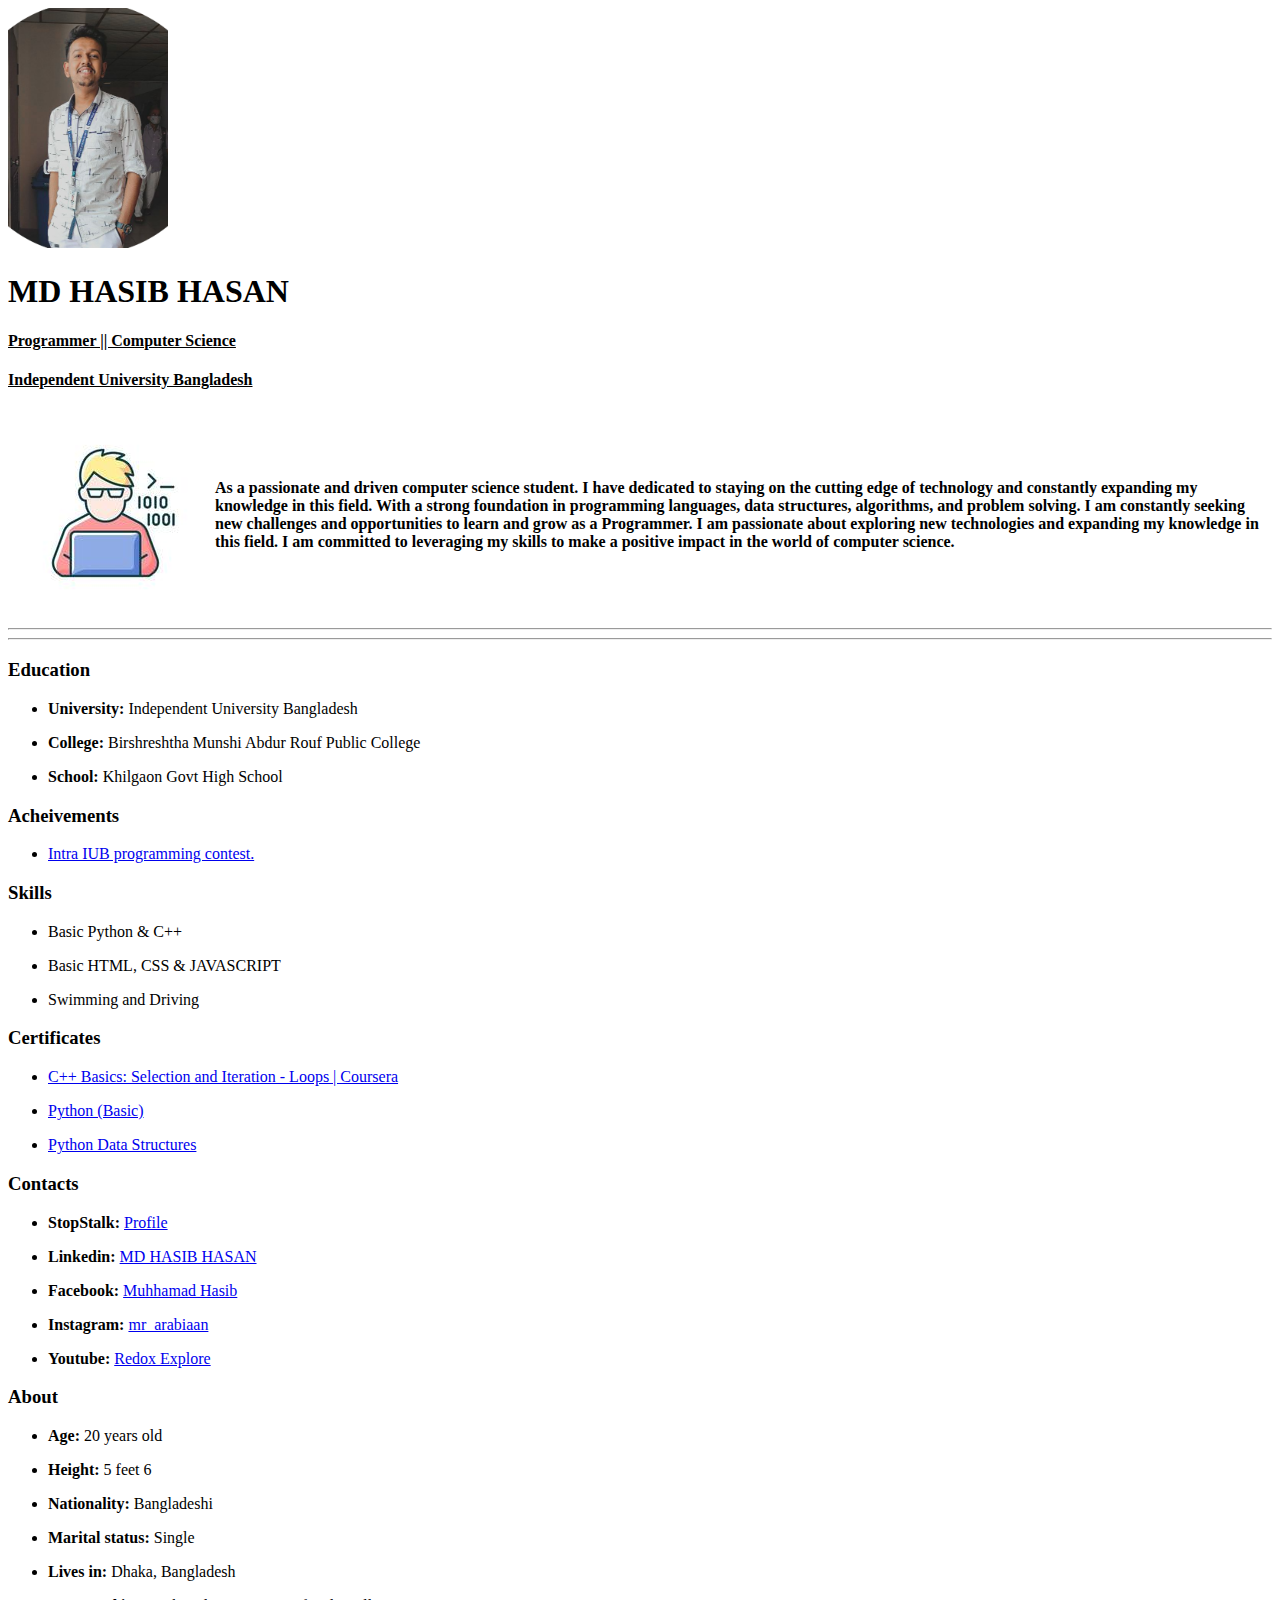
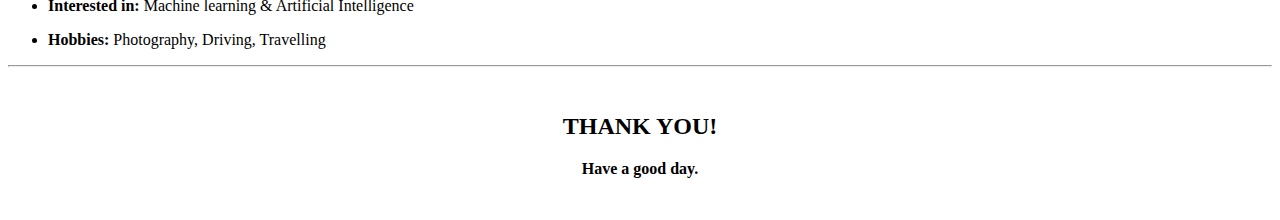
==== index.html @ c2b718d5 "Add files via upload" ====
<!DOCTYPE html>
<html lang="en" dir="ltr">
  <head>
    <meta charset="utf-8">
    <title>MD HASIB HASAN</title>
    <link rel="stylesheet" href="css/style.css">
    <link rel="icon" href="favicon.ico">
  </head>
  <body>
    <div class="bgdiv">
      <div class="Myphoto">
        <img src="index_front3.png" alt="MD HASIB HASAN" width="160" height="240">
        <h1> <strong>MD HASIB HASAN</strong></h1>
        <h4><u> Programmer  ||  Computer Science </u> </h4>
        <h4><u> Independent University Bangladesh </u></h4>
      </div>
      </div>
      <div class="in">
        <table border = "0px">
          <tr>
            <td class="into" >
              <img src = "intropicport.jpg" alt="Programmer" />
            </td>
            <td class="into2">
              <p> <b> As a passionate and driven computer science student.
                I have dedicated to staying on the cutting edge of technology and constantly expanding my knowledge in this field.
              With a strong foundation in programming languages, data structures, algorithms, and problem solving.
               I am constantly seeking new challenges and opportunities to learn and grow as a Programmer.
             I am passionate about exploring new technologies and expanding my knowledge in this field.
             I am committed to leveraging my skills to make a positive impact in the world of computer science.</b> </p>
            </td>
          </tr>
        </table>
      </div>
    <hr>
    <hr>
    <h3><strong> Education </strong></h3>
    <ul>
      <li><p><strong>University: </strong> Independent University Bangladesh </p></li>
      <li><p><strong>College: </strong> Birshreshtha Munshi Abdur Rouf Public College </p></li>
      <li> <p><strong>School: </strong> Khilgaon Govt High School</p> </li>
      </ul>
      <h3><strong> Acheivements </strong></h3>
      <ul>
        <li><p><a href="https://www.linkedin.com/posts/md-hasib-hasan-982a5523b_activity-6996209505931862017-GtjN?utm_source=share&utm_medium=member_desktop">Intra IUB programming contest.</a></p></li>
      </ul>
      <h3><strong>Skills</strong></h3>
      <ul>
        <li><p>Basic Python & C++</p></li>
        <li><p>Basic HTML, CSS & JAVASCRIPT</p></li>
        <li><p>Swimming and Driving</p></li>
      </ul>
      <h3><strong> Certificates </strong></h3>
      <ul>
        <li><p><a href="https://coursera.org/share/c7f7c67947cba0e1e4ea1f5f33f8f18b">C++ Basics: Selection and Iteration - Loops | Coursera</a></p></li>
        <li><p><a href="https://www.hackerrank.com/certificates/iframe/5235950dff0b">Python (Basic)</a></p></li>
        <li><p><a href="https://coursera.org/share/73bebc881c6f0f539843866a4fb8aa96">Python Data Structures</a></p></li>
      </ul>
      <h3><strong>Contacts</strong></h3>
      <ul>
        <li><p><strong>StopStalk: </strong> <a href="https://www.stopstalk.com/user/profile/mdhasibhasan">Profile</a></p></li>
        <li><p><strong>Linkedin: </strong><a href="https://www.linkedin.com/in/md-hasib-hasan-982a5523b">MD HASIB HASAN</a></p></li>
        <li><p><strong>Facebook: </strong><a href="https://www.facebook.com/mr.arabiaan">Muhhamad Hasib</a></p></li>
        <li><p><strong>Instagram: </strong><a href="https://instagram.com/mr_arabiaan">mr_arabiaan</a></p></li>
        <li><p><strong>Youtube: </strong><a href="https://www.youtube.com/channel/UCtULqY_nVP8gTGtDJx8ckVw">Redox Explore</a></p></li>
      </ul>
      <h3><strong>About</strong></h3>
      <ul>
        <li><p><strong>Age: </strong> 20 years old</p></li>
        <li><p><strong>Height: </strong>5 feet 6</p></li>
        <li><p><strong>Nationality: </strong>Bangladeshi</p></li>
        <li><p><strong>Marital status: </strong>Single</p></li>
        <li><p><strong>Lives in: </strong>Dhaka, Bangladesh</p></li>
        <li><p><strong>Interested in: </strong>Machine learning & Artificial Intelligence</p></li>
        <li><p><strong>Hobbies: </strong>Photography, Driving, Travelling</p></li>
      </ul>
      <hr>
      <br>
      <center>
        <h2><strong>THANK YOU!</strong></h2>
        <p><strong>Have a good day.</strong></p>
        </center>

        <br>

  </body>
</html>
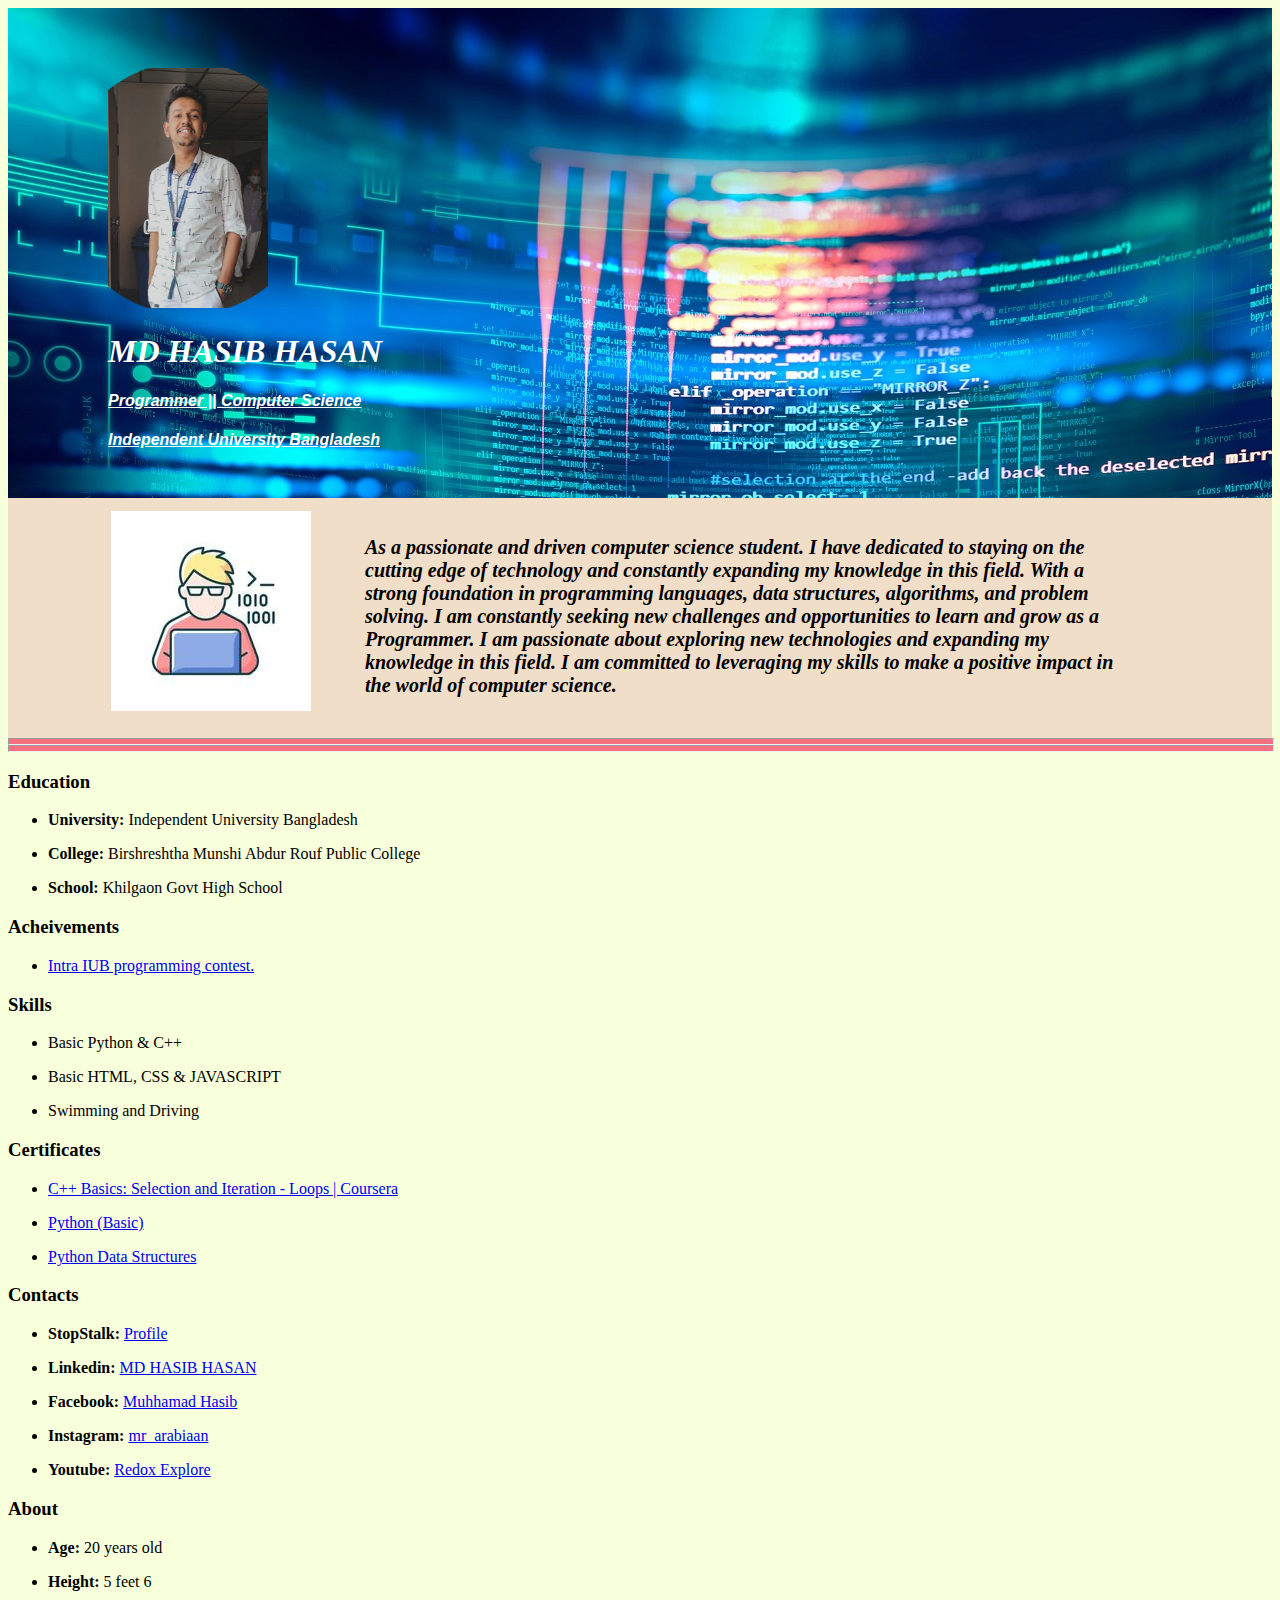
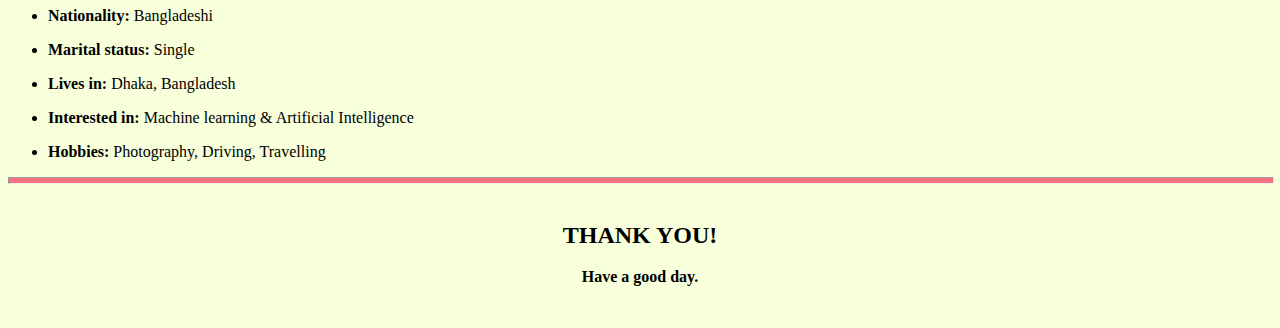
==== commit dbccf64b: "Update index.html" ====
--- a/index.html
+++ b/index.html
@@ -3,7 +3,7 @@
   <head>
     <meta charset="utf-8">
     <title>MD HASIB HASAN</title>
-    <link rel="stylesheet" href="css/style.css">
+    <link rel="stylesheet" href="style.css">
     <link rel="icon" href="favicon.ico">
   </head>
   <body>
--- a/style.css
+++ b/style.css
@@ -0,0 +1,54 @@
+body{
+  background-color: #F8FFDB;
+  padding-right: 200;
+}
+
+.bgdiv{
+  background-image: url("programming.jpg");
+  height: 490px;
+  width: 100%;
+}
+.Myphoto{
+  padding-top: 60px;
+  margin-left: 100px;
+}
+
+.into{
+  margin-left: 100px;
+  margin-top: 10px;
+  width: 20%;
+  height: 220px;
+  margin-bottom: 10px;
+  position: relative;
+  display: inline-block;
+}
+.in{
+  height: 240px;
+  background-color: #F1DEC9;
+}
+.into2{
+  margin-top: 10px;
+  width: 60%;
+  height: 220px;
+  font-size: 20px;
+  font-style: oblique;
+  position: relative;
+  display: inline-block;
+}
+
+hr{
+  background-color: #F67280;
+  border-style: dotted, double, none;
+  height: 5px;
+  width: 100%;
+  margin: 0;
+}
+h1{
+  font-style: oblique;
+  color: white;
+}
+h4{
+  font-style: oblique;
+  font-family: sans-serif;
+  color: white;
+}
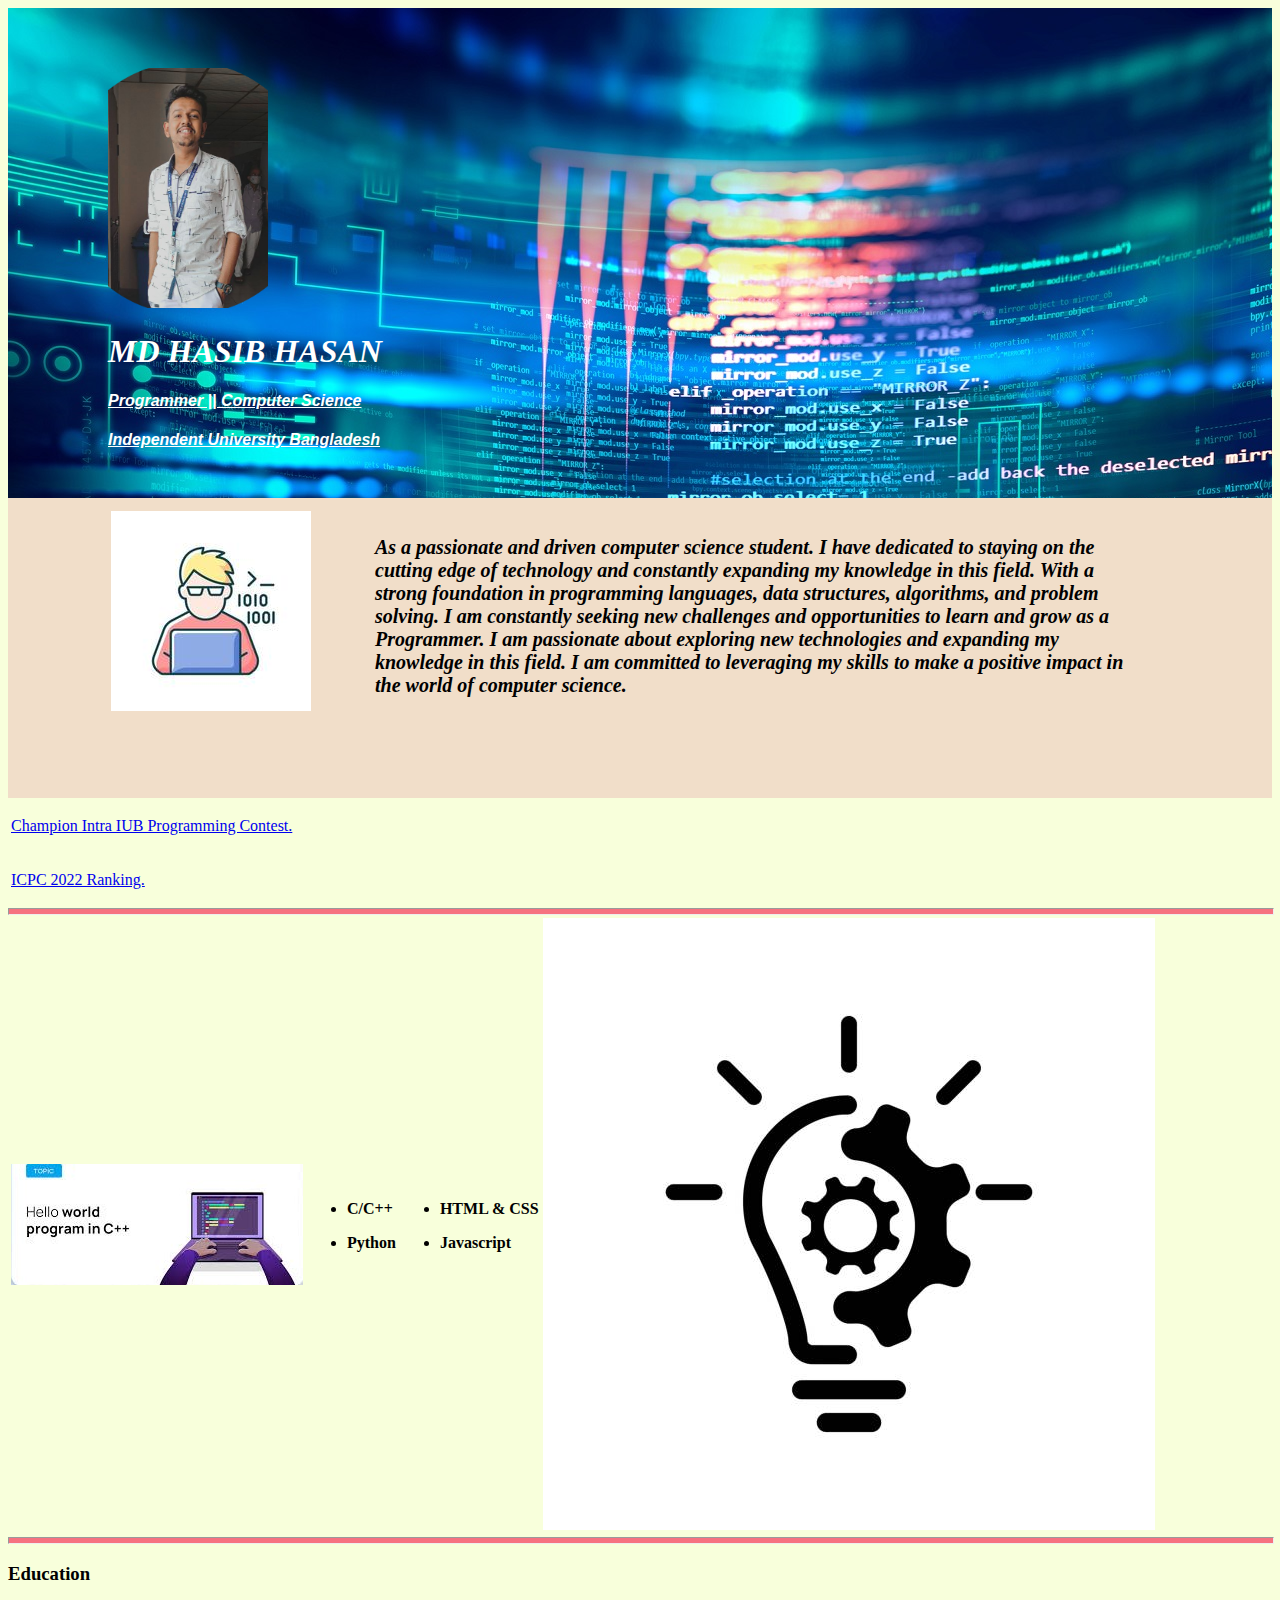
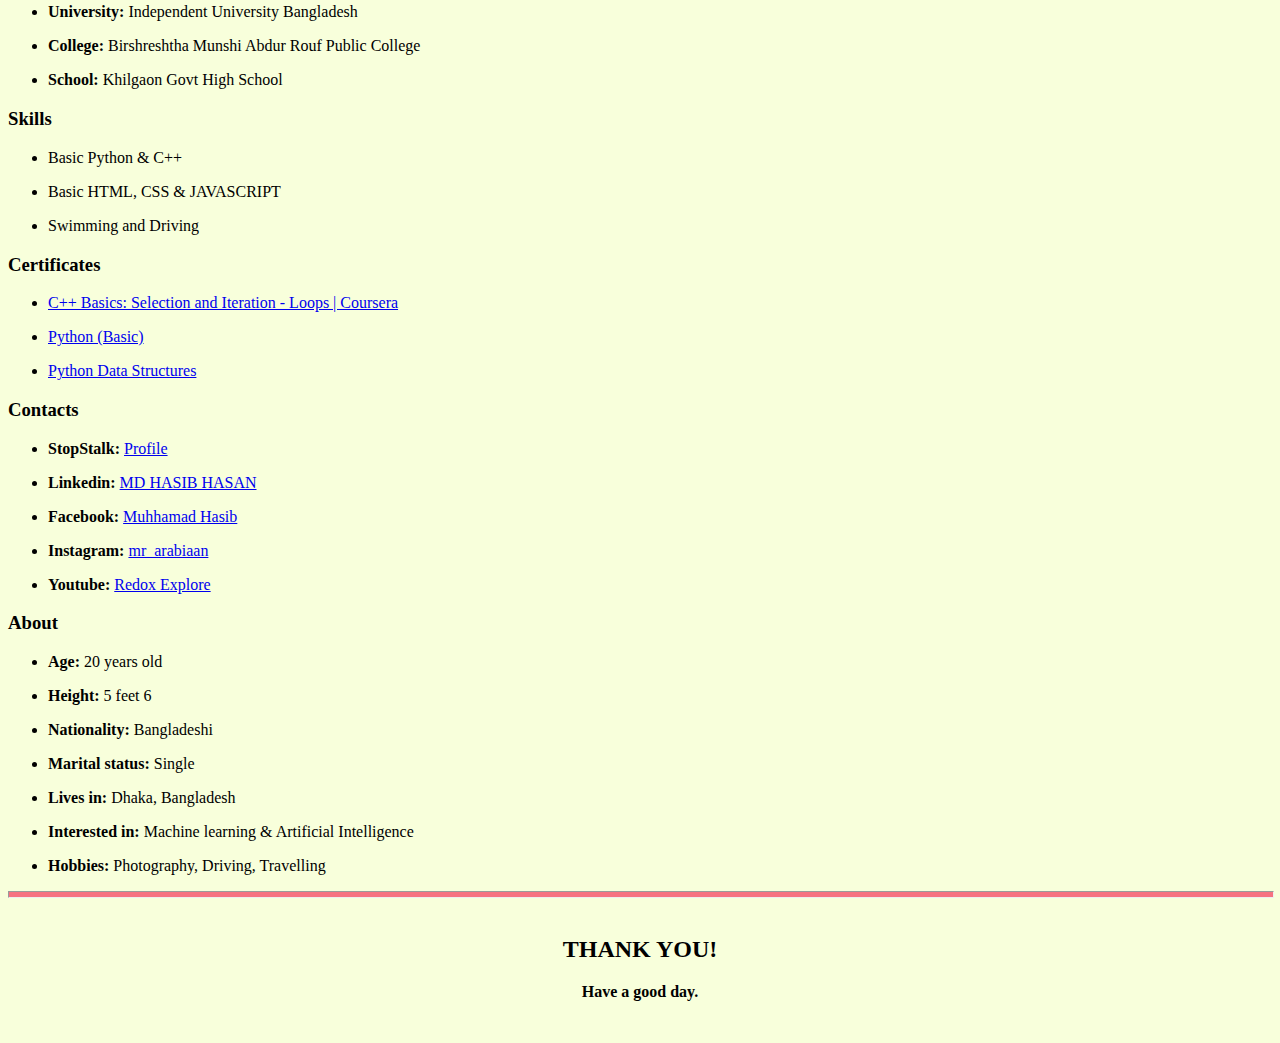
==== commit 4d529e1d: "Add files via upload" ====
--- a/index.html
+++ b/index.html
@@ -32,17 +32,38 @@
           </tr>
         </table>
       </div>
+    <div class="skill">
+      <table>
+        <tr><td><p class="ali"><a href="https://www.linkedin.com/posts/md-hasib-hasan-982a5523b_activity-6996209505931862017-GtjN?utm_source=share&utm_medium=member_desktop" class="btn">Champion Intra IUB Programming Contest.</a></p></td></tr>
+        <tr><td><p class="ali2"><a href="icpc.html" class="btn">ICPC 2022 Ranking.</a></p></p></td></tr>
+      </table>
+    </div>
     <hr>
+    <div class="skl">
+      <table>
+      <tr>
+        <td><img src="i21.jpg" alt="Coding"></td>
+        <td><ul>
+          <li class="soft"><p class="soft2"><b> C/C++ </b></p></li>
+          <li class="soft"><p class="soft2"><b> Python </b></p></li>
+        </ul></td>
+        <td><ul>
+          <li class="soft"><p class="soft2"><b> HTML & CSS </b></p></li>
+          <li class="soft">
+          <p class="soft2"><b> Javascript </b></p></li>
+        </ul></td>
+        <td>
+          <img class="si" src="Skillsicon.jpg" alt="skill icon">
+        </td>
+      </tr>
+      </table>
+    </div>
     <hr>
     <h3><strong> Education </strong></h3>
     <ul>
       <li><p><strong>University: </strong> Independent University Bangladesh </p></li>
       <li><p><strong>College: </strong> Birshreshtha Munshi Abdur Rouf Public College </p></li>
       <li> <p><strong>School: </strong> Khilgaon Govt High School</p> </li>
-      </ul>
-      <h3><strong> Acheivements </strong></h3>
-      <ul>
-        <li><p><a href="https://www.linkedin.com/posts/md-hasib-hasan-982a5523b_activity-6996209505931862017-GtjN?utm_source=share&utm_medium=member_desktop">Intra IUB programming contest.</a></p></li>
       </ul>
       <h3><strong>Skills</strong></h3>
       <ul>
--- a/style.css
+++ b/style.css
@@ -23,7 +23,7 @@
   display: inline-block;
 }
 .in{
-  height: 240px;
+  height: 300px;
   background-color: #F1DEC9;
 }
 .into2{
@@ -31,6 +31,7 @@
   width: 60%;
   height: 220px;
   font-size: 20px;
+  margin-left: 10px;
   font-style: oblique;
   position: relative;
   display: inline-block;
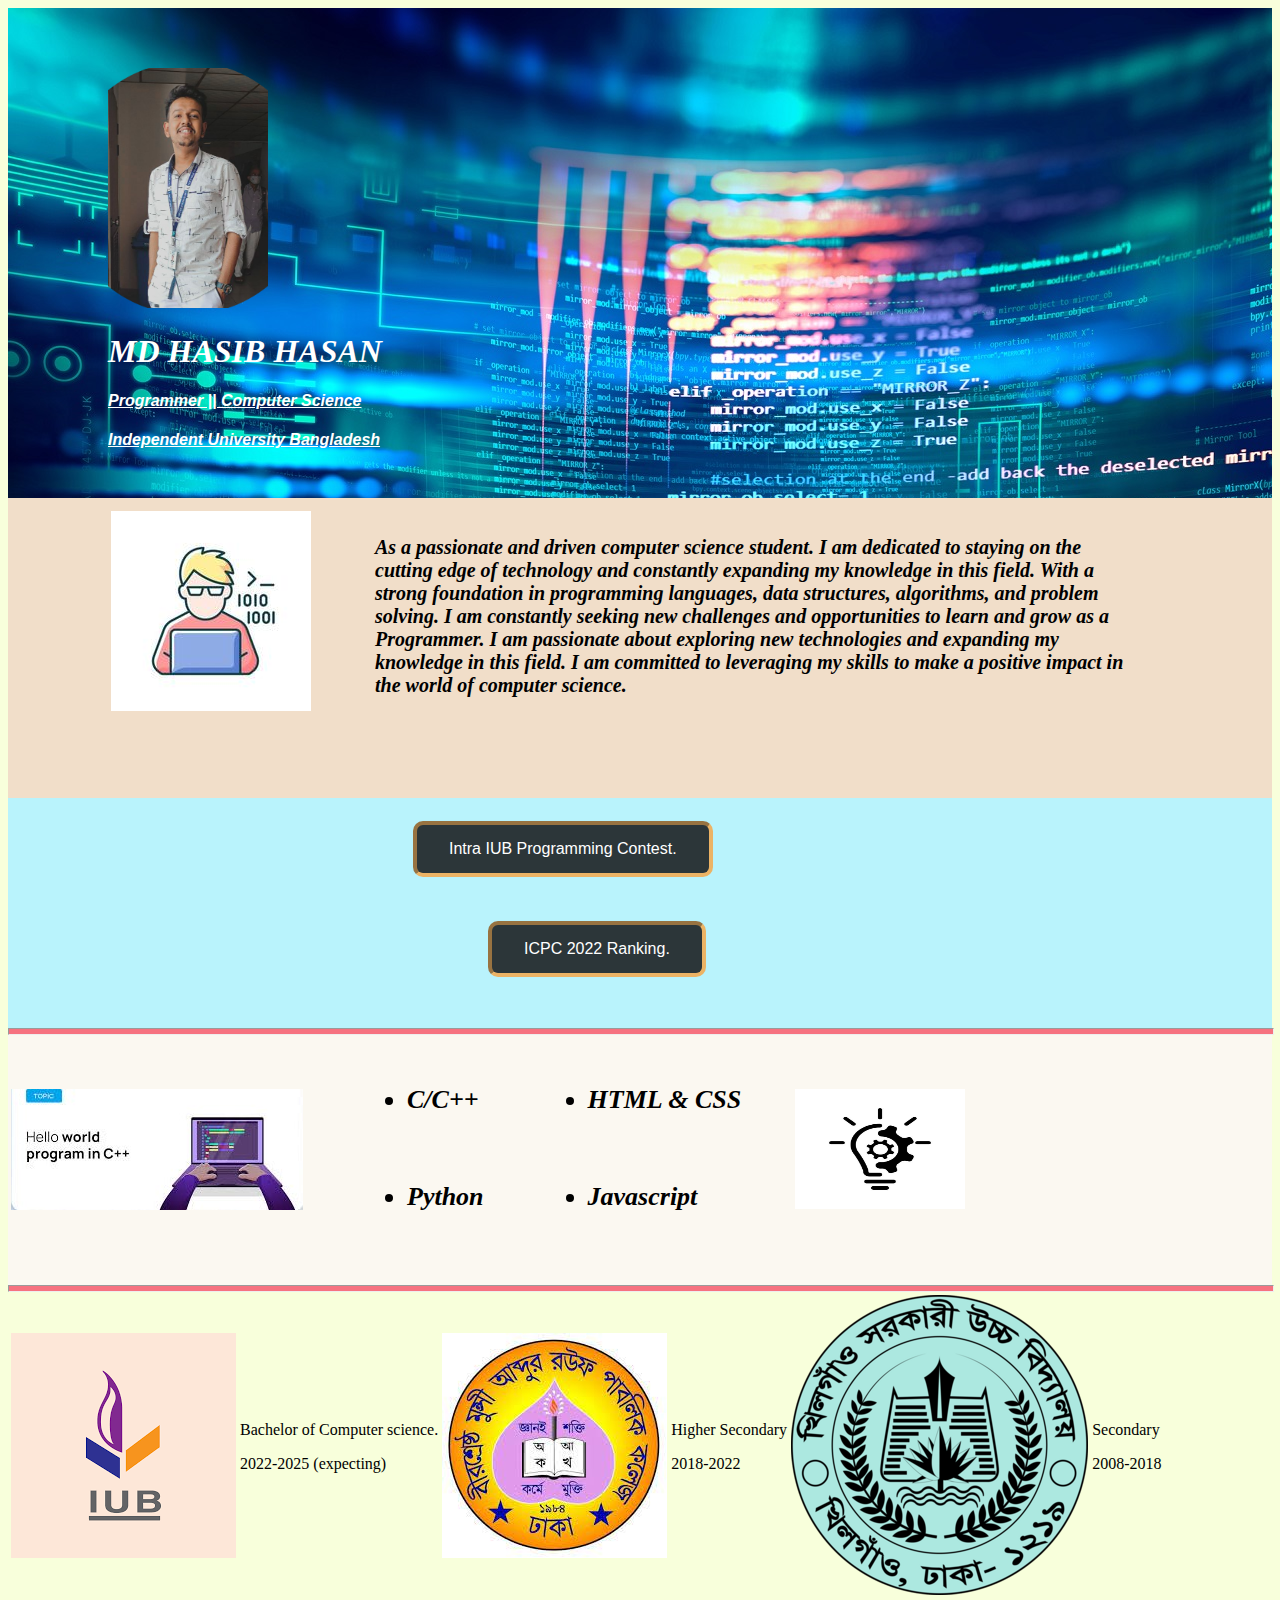
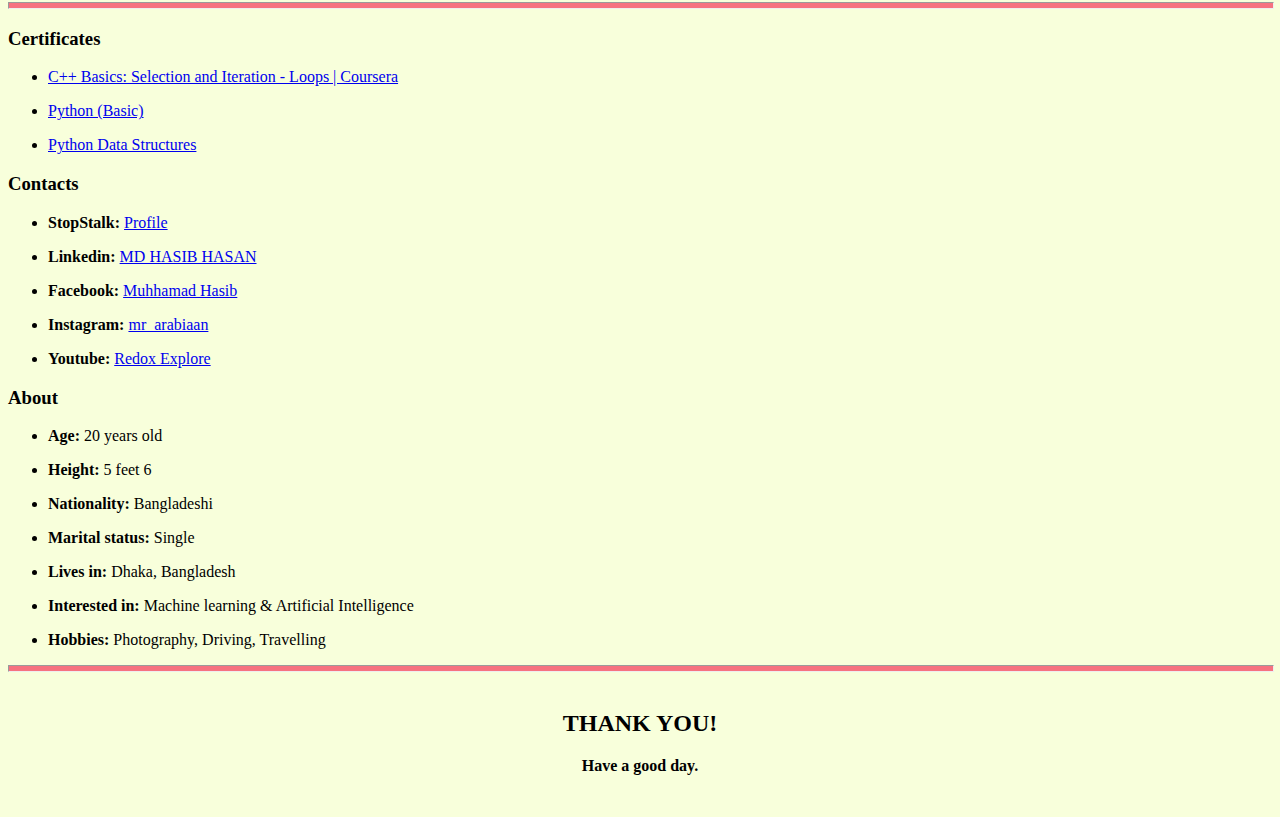
==== commit 43f72123: "Add files via upload" ====
--- a/index.html
+++ b/index.html
@@ -23,7 +23,7 @@
             </td>
             <td class="into2">
               <p> <b> As a passionate and driven computer science student.
-                I have dedicated to staying on the cutting edge of technology and constantly expanding my knowledge in this field.
+                I am dedicated to staying on the cutting edge of technology and constantly expanding my knowledge in this field.
               With a strong foundation in programming languages, data structures, algorithms, and problem solving.
                I am constantly seeking new challenges and opportunities to learn and grow as a Programmer.
              I am passionate about exploring new technologies and expanding my knowledge in this field.
@@ -34,7 +34,7 @@
       </div>
     <div class="skill">
       <table>
-        <tr><td><p class="ali"><a href="https://www.linkedin.com/posts/md-hasib-hasan-982a5523b_activity-6996209505931862017-GtjN?utm_source=share&utm_medium=member_desktop" class="btn">Champion Intra IUB Programming Contest.</a></p></td></tr>
+        <tr><td><p class="ali"><a href="https://www.linkedin.com/posts/md-hasib-hasan-982a5523b_activity-6996209505931862017-GtjN?utm_source=share&utm_medium=member_desktop" class="btn"> Intra IUB Programming Contest.</a></p></td></tr>
         <tr><td><p class="ali2"><a href="icpc.html" class="btn">ICPC 2022 Ranking.</a></p></p></td></tr>
       </table>
     </div>
@@ -59,18 +59,31 @@
       </table>
     </div>
     <hr>
-    <h3><strong> Education </strong></h3>
-    <ul>
-      <li><p><strong>University: </strong> Independent University Bangladesh </p></li>
-      <li><p><strong>College: </strong> Birshreshtha Munshi Abdur Rouf Public College </p></li>
-      <li> <p><strong>School: </strong> Khilgaon Govt High School</p> </li>
-      </ul>
-      <h3><strong>Skills</strong></h3>
-      <ul>
-        <li><p>Basic Python & C++</p></li>
-        <li><p>Basic HTML, CSS & JAVASCRIPT</p></li>
-        <li><p>Swimming and Driving</p></li>
-      </ul>
+    <div class ="skl2">
+      <table>
+        <tr>
+          <td>
+            <img class="edu" src="iub.png" alt="IUB Logo"/>
+          </td>
+          <td><p class="iubinfo"> Bachelor of Computer science. </p>
+              <p class="iubinfo"> 2022-2025 (expecting) </p>
+          </td>
+          <td>
+            <img class="edu" src="bmarpc.jpg" alt="BMARPC Logo"/>
+          </td>
+          <td><p class="iubinfo"> Higher Secondary </p>
+              <p class="iubinfo"> 2018-2022 </p>
+          </td>
+          <td>
+            <img class="edu" src="kghs.png" alt="KGHS Logo"/>
+          </td>
+          <td><p class="iubinfo"> Secondary </p>
+              <p class="iubinfo"> 2008-2018 </p>
+          </td>
+        </tr>
+      </table>
+    </div>
+    <hr>
       <h3><strong> Certificates </strong></h3>
       <ul>
         <li><p><a href="https://coursera.org/share/c7f7c67947cba0e1e4ea1f5f33f8f18b">C++ Basics: Selection and Iteration - Loops | Coursera</a></p></li>
--- a/style.css
+++ b/style.css
@@ -37,6 +37,59 @@
   display: inline-block;
 }
 
+.btn {
+  background-color: #2C3639;
+  border-color: #ECB365;
+  border-style: inset;
+  border-radius: 10px;
+  border-width: 4px;
+  color: white;
+  padding: 15px 32px;
+  text-align: center;
+  text-decoration: none;
+  display: inline-block;
+  font-size: 16px;
+  font-family: sans-serif;
+  margin: 4px 2px;
+  cursor: pointer;
+}
+.skill{
+  background-color: #B9F3FC;
+  margin: 0;
+  height: 230px;
+  width: 100%;
+}
+.ali{
+  padding-left: 400px;
+}
+.ali2{
+  padding-left: 475px;
+}
+.skl{
+  width: 100%;
+  height: 250px;
+  background-color: #FBF8F1;
+}
+.si{
+  background-color: #FBF8F1;
+  height: 120px;
+  width: 100%;
+  margin-left: 50px;
+}
+.soft2{
+  font-size: 26px;
+  font-style: oblique;
+}
+.soft{
+  padding-top: 5px;
+  font-size: 26px;
+  margin-left: 60px;
+  padding-bottom: 10px;
+}
+
+.tab2{
+  tab-size: 4;
+}
 hr{
   background-color: #F67280;
   border-style: dotted, double, none;
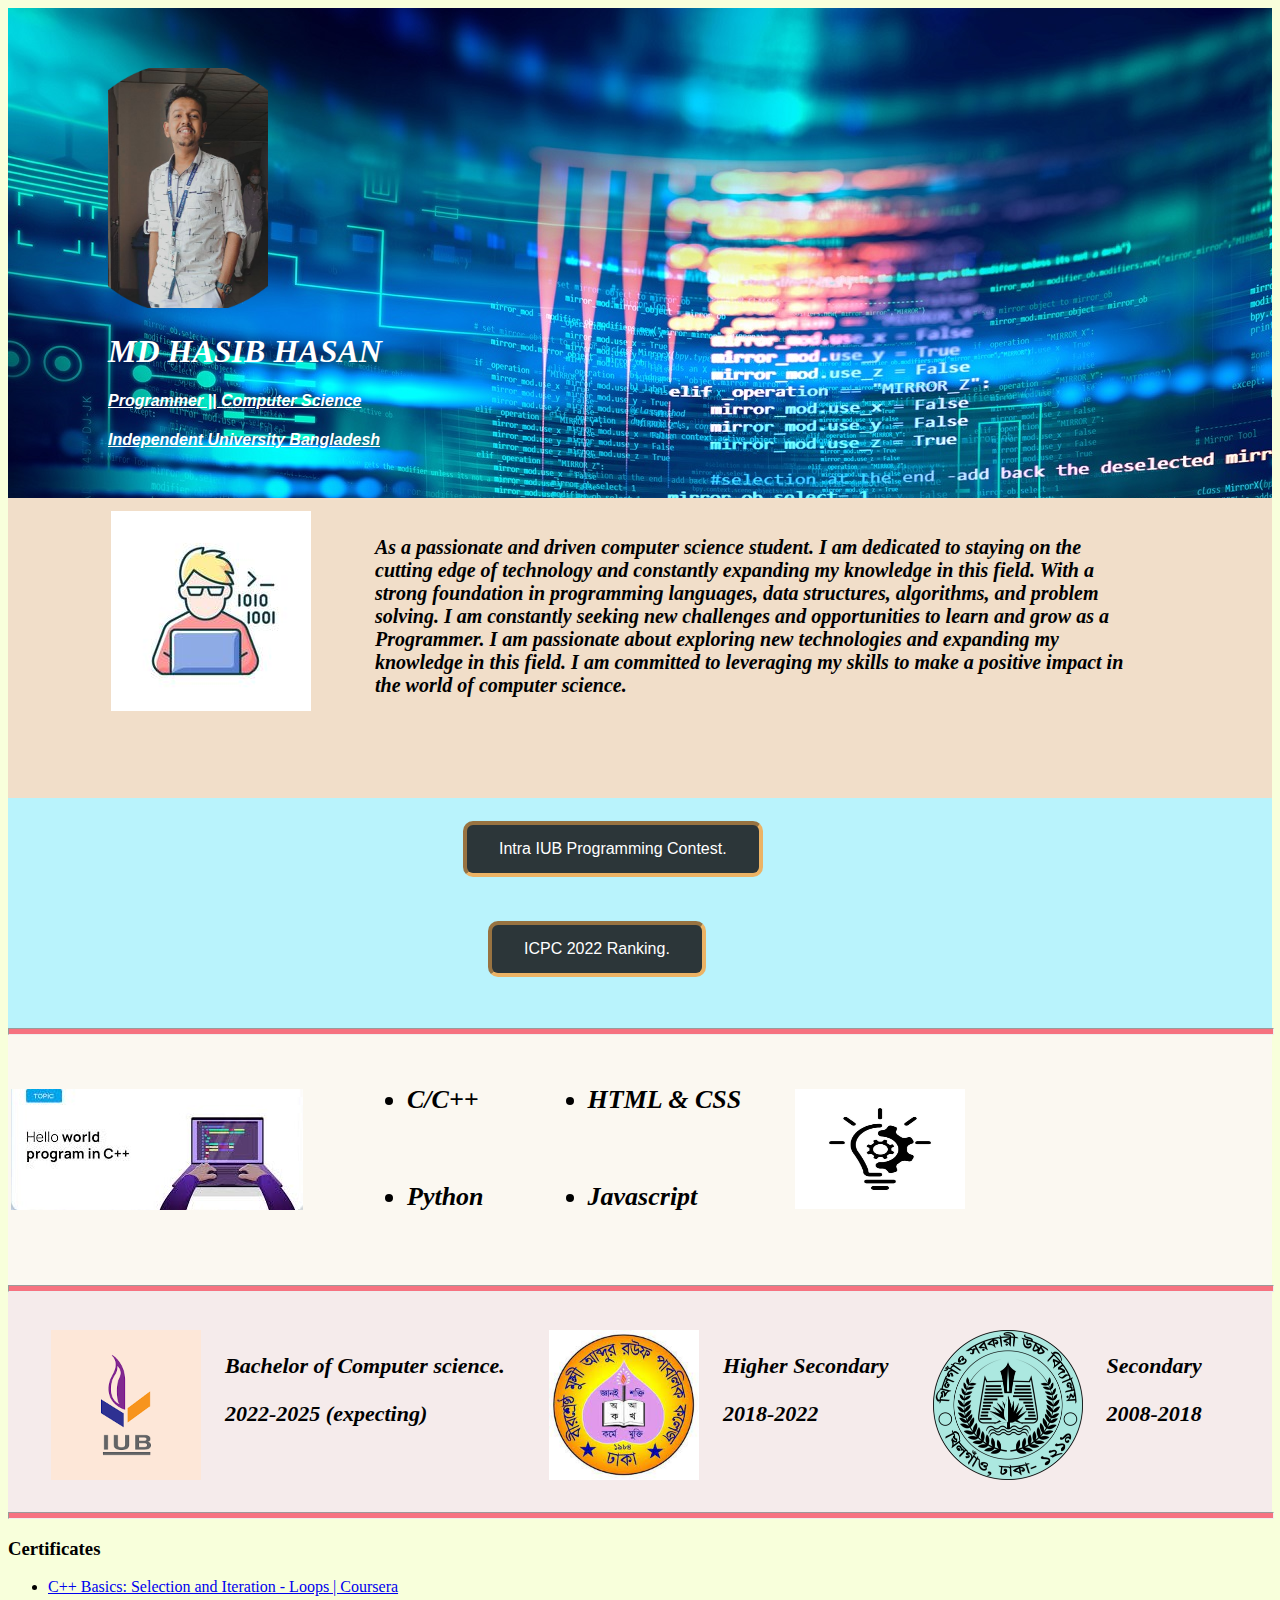
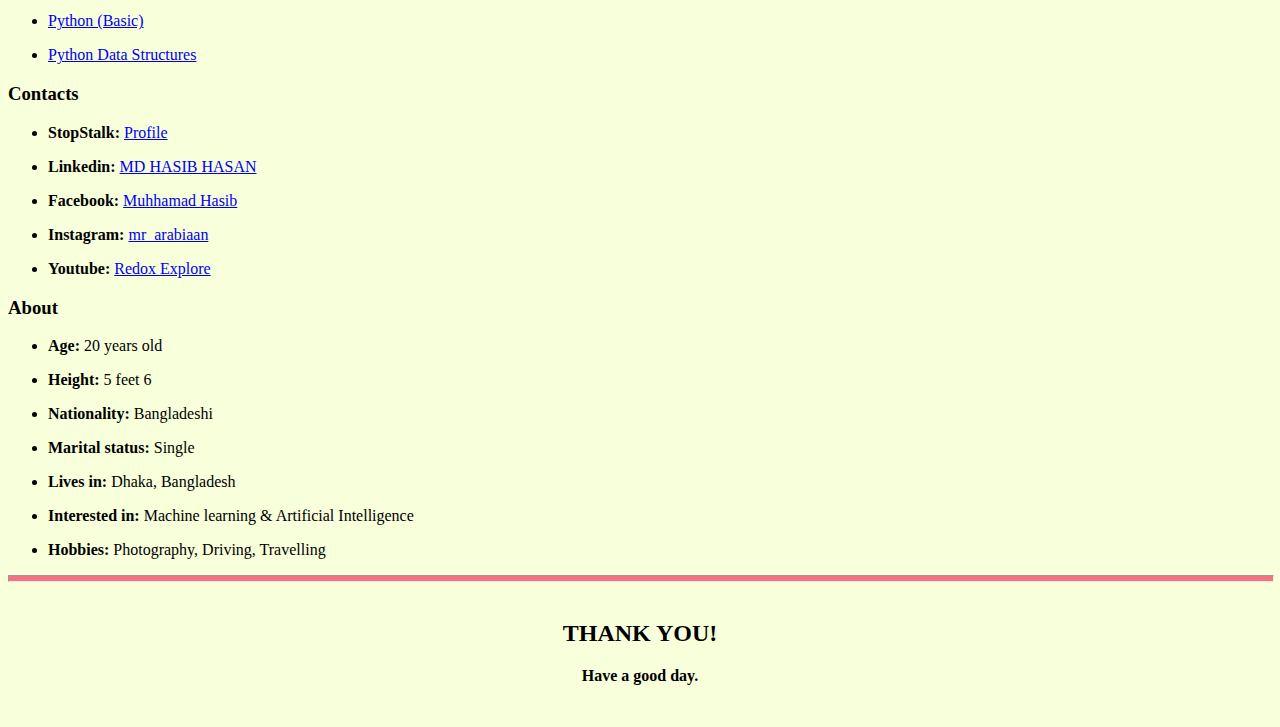
==== commit c199af19: "Update index.html" ====
--- a/index.html
+++ b/index.html
@@ -65,20 +65,20 @@
           <td>
             <img class="edu" src="iub.png" alt="IUB Logo"/>
           </td>
-          <td><p class="iubinfo"> Bachelor of Computer science. </p>
-              <p class="iubinfo"> 2022-2025 (expecting) </p>
+          <td><b><p class="iubinfo"> Bachelor of Computer science. </p> </b>
+              <b><p class="iubinfo"> 2022-2025 (expecting) </p> </b>
           </td>
           <td>
             <img class="edu" src="bmarpc.jpg" alt="BMARPC Logo"/>
           </td>
-          <td><p class="iubinfo"> Higher Secondary </p>
-              <p class="iubinfo"> 2018-2022 </p>
+          <td><b><p class="iubinfo"> Higher Secondary </p> </b>
+              <b><p class="iubinfo"> 2018-2022 </p> </b>
           </td>
           <td>
             <img class="edu" src="kghs.png" alt="KGHS Logo"/>
           </td>
-          <td><p class="iubinfo"> Secondary </p>
-              <p class="iubinfo"> 2008-2018 </p>
+          <td> <b><p class="iubinfo"> Secondary </p> </b>
+              <b><p class="iubinfo"> 2008-2018 </p> </b>
           </td>
         </tr>
       </table>
--- a/style.css
+++ b/style.css
@@ -60,7 +60,7 @@
   width: 100%;
 }
 .ali{
-  padding-left: 400px;
+  padding-left: 450px;
 }
 .ali2{
   padding-left: 475px;
@@ -90,6 +90,22 @@
 .tab2{
   tab-size: 4;
 }
+.skl2{
+  width: 100%;
+  height: 220px;
+  background-color: #F5EBEB;
+}
+.edu{
+  height: 150px;
+  width: 150px;
+  margin-left: 40px;
+  margin-top: 35px;
+}
+.iubinfo{
+  font-size: 22px;
+  font-style: oblique;
+  margin-left: 20px;
+}
 hr{
   background-color: #F67280;
   border-style: dotted, double, none;
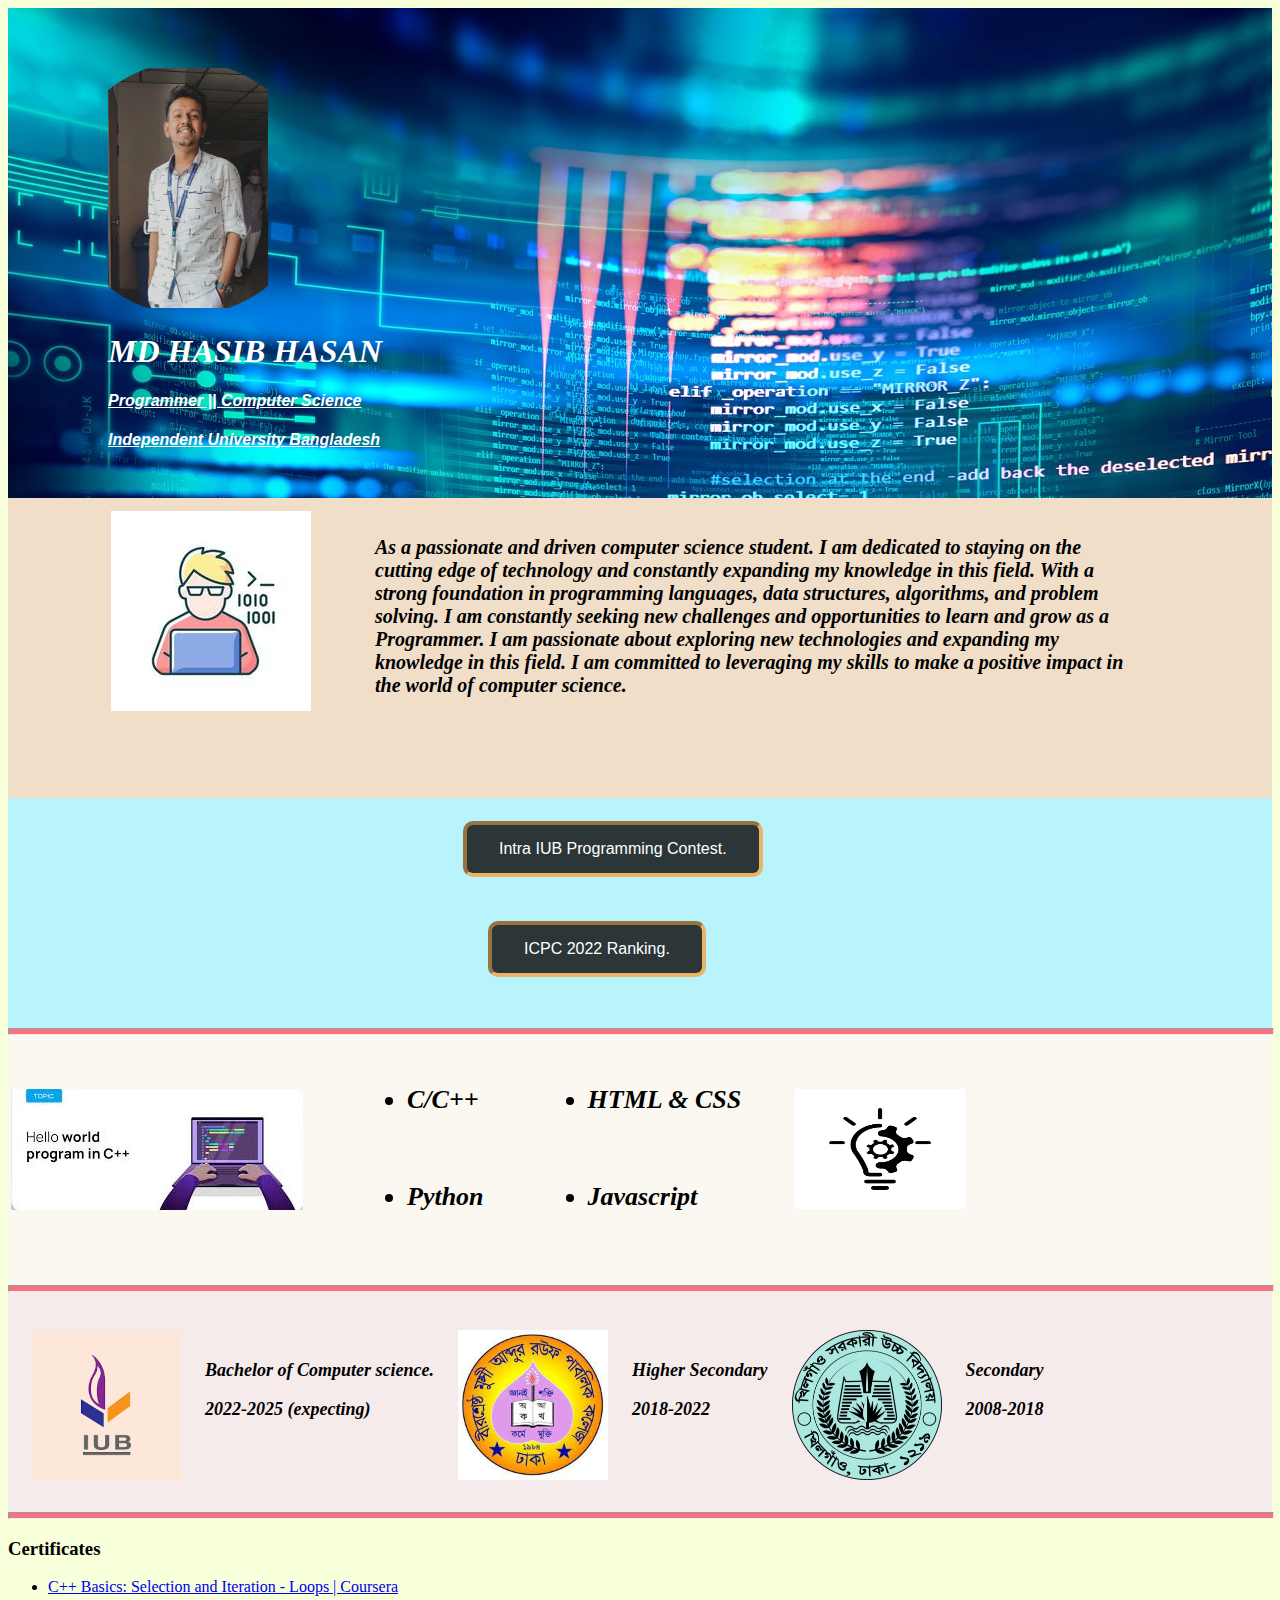
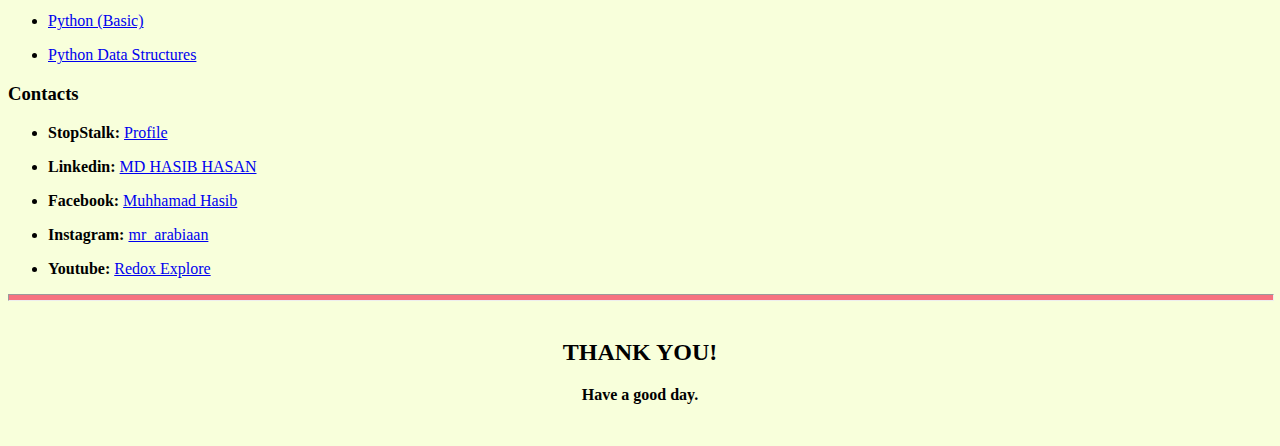
==== commit 5340ffd9: "Update index.html" ====
--- a/index.html
+++ b/index.html
@@ -98,16 +98,6 @@
         <li><p><strong>Instagram: </strong><a href="https://instagram.com/mr_arabiaan">mr_arabiaan</a></p></li>
         <li><p><strong>Youtube: </strong><a href="https://www.youtube.com/channel/UCtULqY_nVP8gTGtDJx8ckVw">Redox Explore</a></p></li>
       </ul>
-      <h3><strong>About</strong></h3>
-      <ul>
-        <li><p><strong>Age: </strong> 20 years old</p></li>
-        <li><p><strong>Height: </strong>5 feet 6</p></li>
-        <li><p><strong>Nationality: </strong>Bangladeshi</p></li>
-        <li><p><strong>Marital status: </strong>Single</p></li>
-        <li><p><strong>Lives in: </strong>Dhaka, Bangladesh</p></li>
-        <li><p><strong>Interested in: </strong>Machine learning & Artificial Intelligence</p></li>
-        <li><p><strong>Hobbies: </strong>Photography, Driving, Travelling</p></li>
-      </ul>
       <hr>
       <br>
       <center>
--- a/style.css
+++ b/style.css
@@ -98,11 +98,11 @@
 .edu{
   height: 150px;
   width: 150px;
-  margin-left: 40px;
+  margin-left: 20px;
   margin-top: 35px;
 }
 .iubinfo{
-  font-size: 22px;
+  font-size: 18px;
   font-style: oblique;
   margin-left: 20px;
 }
